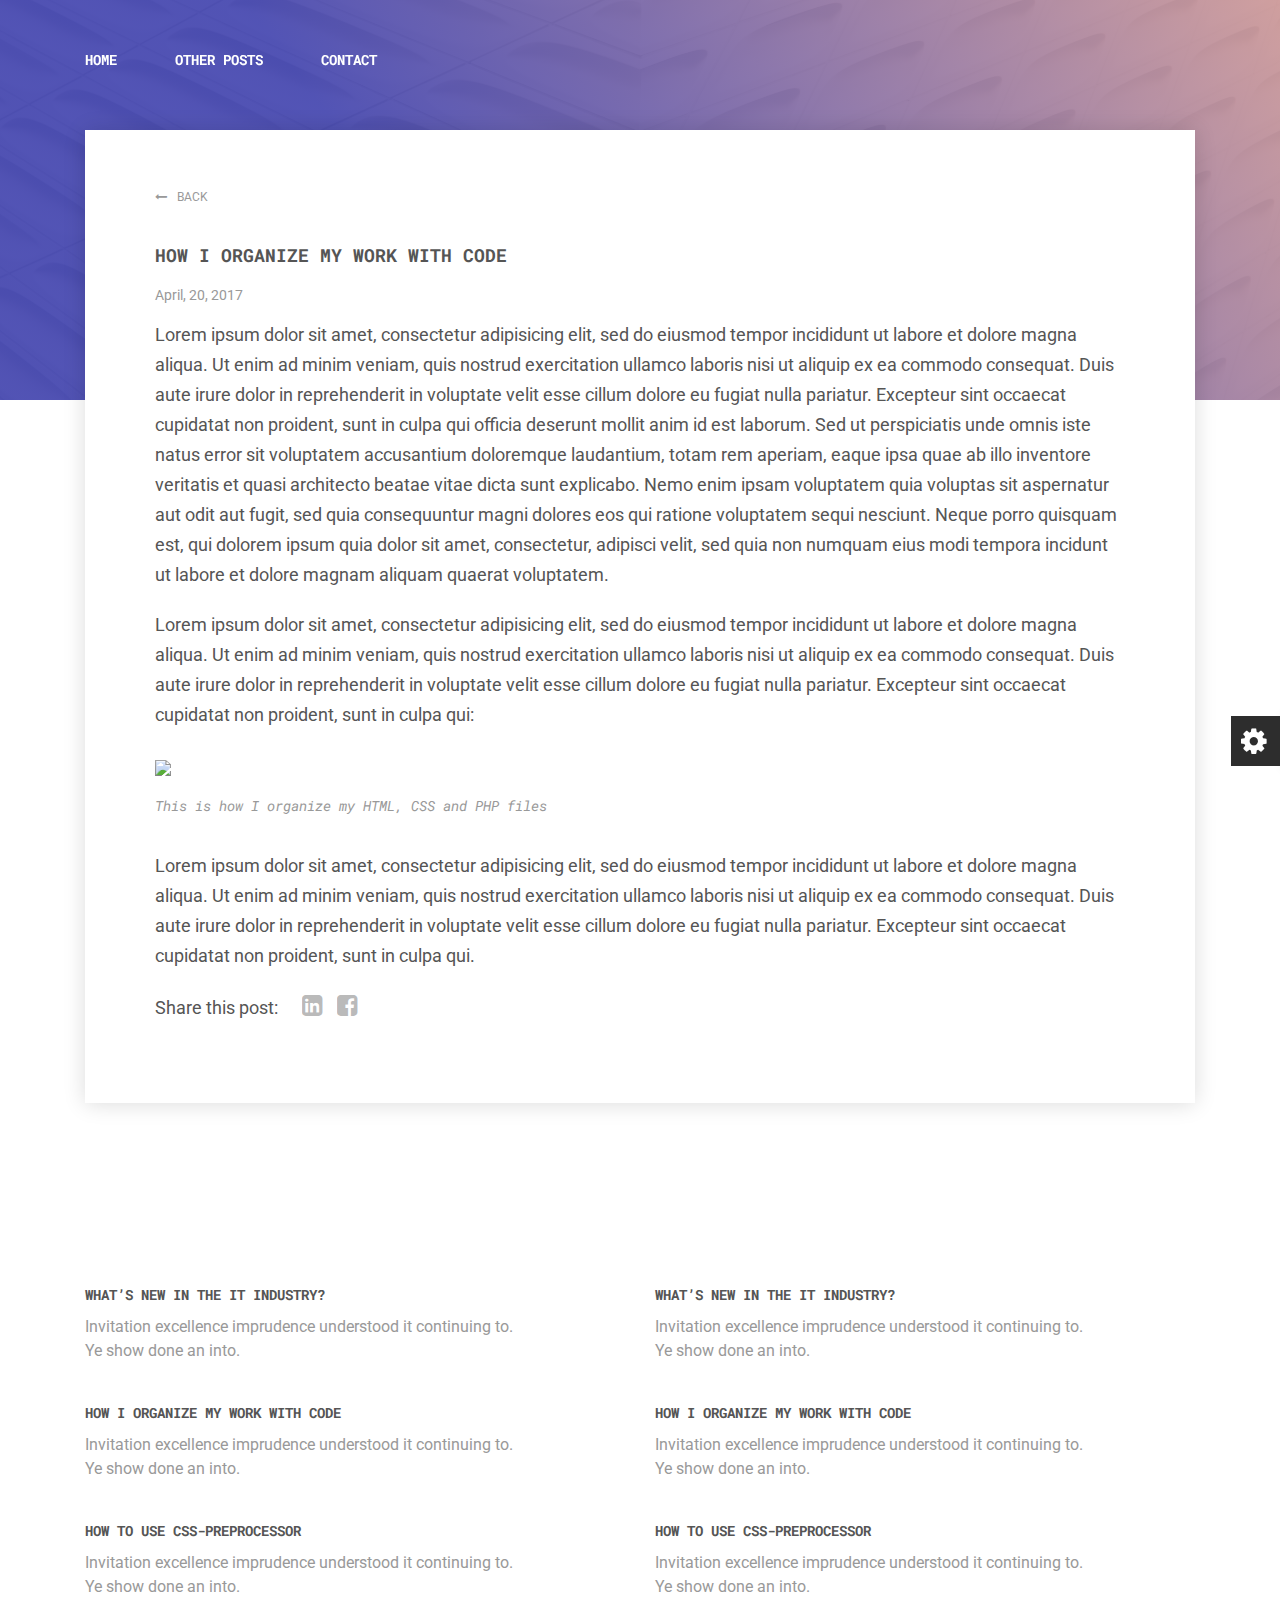
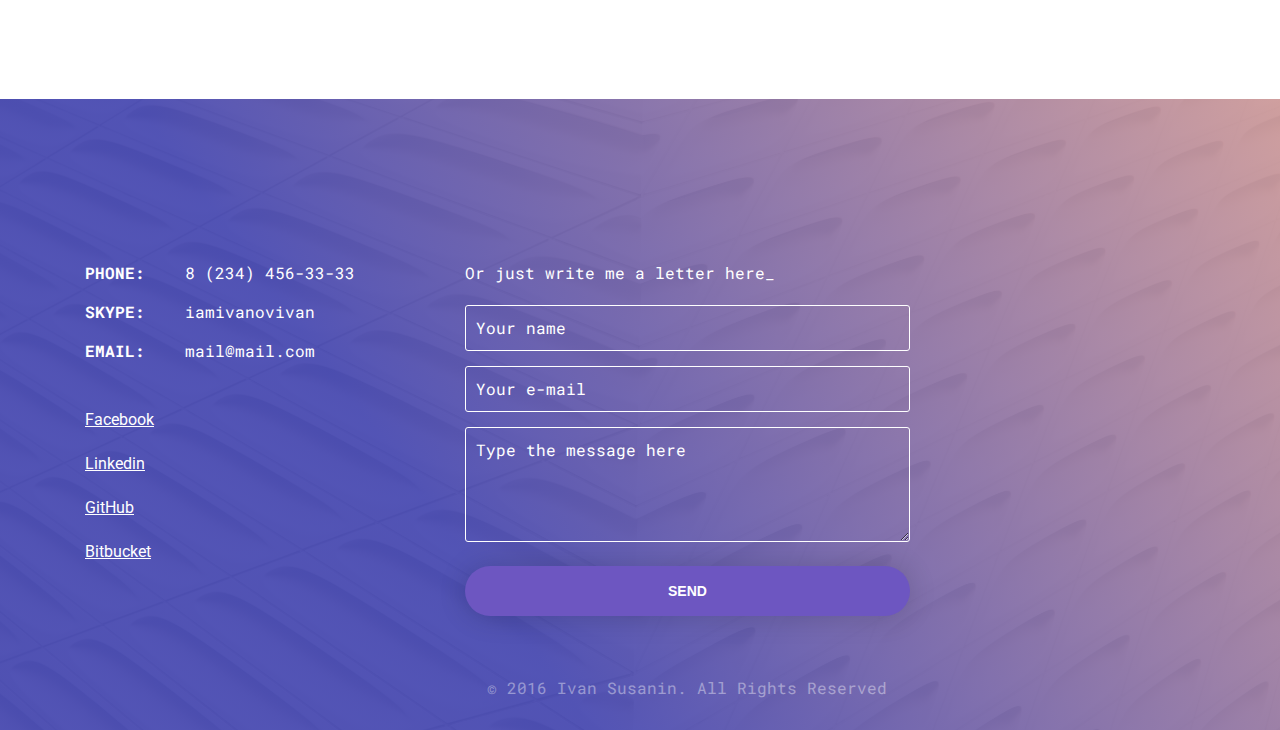
==== blog.html @ bfc5ad4e "port" ====
<!DOCTYPE html>
<html lang="en">
<head>
    <meta charset="UTF-8">
    <meta name="viewport" content="width=device-width, initial-scale=1.0">
    <meta http-equiv="X-UA-Compatible" content="ie=edge">
    <meta name="description" content="">
    <meta name="author" content="">
    <title>SpirIT 2.0</title>
    <link rel="stylesheet" href="assets/css/color.css">
    <link href="https://fonts.googleapis.com/css?family=Roboto|Roboto+Mono|Inconsolata" rel="stylesheet">
    <link href="https://cdn.materialdesignicons.com/2.0.46/css/materialdesignicons.min.css" rel="stylesheet">
</head>
<body>

    <!--Switcher-->
    <div class="style-switcher">
        <span class="style-switcher__control"></span>
        <div class="style-switcher__list">
            <a class="style-switcher__link style-switcher__link--color"></a>
            <a class="style-switcher__link style-switcher__link--mono"></a>
        </div>
    </div>
    <!--Switcher-->

    <!--Main menu-->
    <div class="menu">
        <div class="container">
            <div class="row">
                <div class="menu__wrapper d-none d-lg-block col-md-12">
                    <nav class="">
                        <ul>
                            <li><a href="index.html">Home</a></li>
                            <li><a href="#posts">other posts</a></li>
                            <li><a href="#contact">Contact</a></li>
                        </ul>
                    </nav>
                </div>
                <div class="menu__wrapper col-md-12 d-lg-none">
                    <div class="menu__mobile-button">
                        <span><i class="fa fa-bars" aria-hidden="true"></i></span>
                    </div>
                </div>
            </div>
        </div>
    </div>
    <!--Main menu-->

    <!-- Mobile menu -->
    <div class="mobile-menu d-lg-none">
        <div class="container">
            <div class="mobile-menu__close">
                <span><i class="mdi mdi-close" aria-hidden="true"></i></span>
            </div>
            <nav class="mobile-menu__wrapper">
                <ul>
                    <li><a href="index.html">Home</a></li>
                    <li><a href="#other_posts">other posts</a></li>
                    <li><a href="#contact">Contact</a></li>
                </ul>
            </nav>
        </div>
    </div>
    <!-- Mobile menu -->

    <!--Header-->
    <header class="background blog-header" style="background-image: url(assets/img/img_bg_main.jpg)">
    </header>
    <!--Header-->

    <!--Article-->
    <div class="container">
        <div class="article">
            <div class="row">
                <div class="col-md-12">
                    <a class="article__back-link" href="index.html"><i class="fa fa-long-arrow-left" aria-hidden="true"></i>Back</a>
                    <p class="article__title">How I organize my work with code</p>
                    <p class="article_date">April, 20, 2017</p>
                    <p> Lorem ipsum dolor sit amet, consectetur adipisicing elit, sed do eiusmod tempor incididunt ut
                        labore et dolore magna aliqua. Ut enim ad minim veniam, quis nostrud exercitation ullamco
                        laboris nisi ut aliquip ex ea commodo consequat. Duis aute irure dolor in reprehenderit in
                        voluptate velit esse cillum dolore eu fugiat nulla pariatur. Excepteur sint occaecat cupidatat
                        non proident, sunt in culpa qui officia deserunt mollit anim id est laborum. Sed ut
                        perspiciatis unde omnis iste natus error sit voluptatem accusantium doloremque laudantium,
                        totam rem aperiam, eaque ipsa quae ab illo inventore veritatis et quasi architecto beatae
                        vitae dicta sunt explicabo. Nemo enim ipsam voluptatem quia voluptas sit aspernatur aut odit
                        aut fugit, sed quia consequuntur magni dolores eos qui ratione voluptatem sequi nesciunt.
                        Neque porro quisquam est, qui dolorem ipsum quia dolor sit amet, consectetur, adipisci velit,
                        sed quia non numquam eius modi tempora incidunt ut labore et dolore magnam aliquam quaerat
                        voluptatem.</p>
                    <p> Lorem ipsum dolor sit amet, consectetur adipisicing elit, sed do eiusmod tempor incididunt ut
                        labore et dolore magna aliqua. Ut enim ad minim veniam, quis nostrud exercitation ullamco
                        laboris nisi ut aliquip ex ea commodo consequat. Duis aute irure dolor in reprehenderit in
                        voluptate velit esse cillum dolore eu fugiat nulla pariatur. Excepteur sint occaecat cupidatat
                        non proident, sunt in culpa qui:
                    </p>
                    <figure>
                        <img src="http://via.placeholder.com/1000x450">
                        <figcaption>This is how I organize my HTML, CSS and PHP files</figcaption>
                    </figure>
                    <p> Lorem ipsum dolor sit amet, consectetur adipisicing elit, sed do eiusmod tempor incididunt ut
                        labore et dolore magna aliqua. Ut enim ad minim veniam, quis nostrud exercitation ullamco
                        laboris nisi ut aliquip ex ea commodo consequat. Duis aute irure dolor in reprehenderit in
                        voluptate velit esse cillum dolore eu fugiat nulla pariatur. Excepteur sint occaecat cupidatat
                        non proident, sunt in culpa qui.
                    </p>
                    <p class="article__share">Share this post:
                        <a><i class="fa fa-linkedin-square"></i></a>
                        <a><i class="fa fa-facebook-square"></i></a>
                    </p>
                </div>
            </div>
        </div>
    </div>
    <!--Article-->

    <!--Other Posts-->
    <section id="posts" class="container section">
        <div class="row">
            <div class="col-md-12">
                <h2  id="other_posts" class="section__title">Other Posts_</h2>
            </div>
        </div>

        <div class="row posts">
            <div class="col-md-5 mr-auto">
                <div class="posts__item">
                    <a href="">
                        <h3 class="posts__title">What’s new in the IT Industry?</h3>
                        <p class="posts__description">Invitation excellence imprudence understood it continuing to.
                            Ye show done an into.</p>
                    </a>
                </div>
                <div class="posts__item">
                    <a href="">
                        <h3 class="posts__title">How I organize my work with code</h3>
                        <p class="posts__description">Invitation excellence imprudence understood it continuing to.
                            Ye show done an into.</p>
                    </a>
                </div>
                <div class="posts__item">
                    <a href="">
                        <h3 class="posts__title">How to use css-preprocessor</h3>
                        <p class="posts__description">Invitation excellence imprudence understood it continuing to.
                            Ye show done an into.</p>
                    </a>
                </div>
            </div>
            <div class="col-md-5 mr-auto">
                <div class="posts__item">
                    <a href="">
                        <h3 class="posts__title">What’s new in the IT Industry?</h3>
                        <p class="posts__description">Invitation excellence imprudence understood it continuing to.
                            Ye show done an into.</p>
                    </a>
                </div>
                <div class="posts__item">
                    <a href="">
                        <h3 class="posts__title">How I organize my work with code</h3>
                        <p class="posts__description">Invitation excellence imprudence understood it continuing to.
                            Ye show done an into.</p>
                    </a>
                </div>
                <div class="posts__item">
                    <a href="">
                        <h3 class="posts__title">How to use css-preprocessor</h3>
                        <p class="posts__description">Invitation excellence imprudence understood it continuing to.
                            Ye show done an into.</p>
                    </a>
                </div>
            </div>
        </div>
    </section>
    <!--Other Posts-->

    <!--Contact-->
    <div class="background" style="background-image: url(assets/img/img_bg_main.jpg)">
        <div id="contact" class="container section">
            <div class="row">
                <div class="col-md-12">
                    <p id="contacts_header" class="section__title">Get in touch_</p>
                </div>
            </div>
            <div class="row contacts">
                <div class="col-md-5 col-lg-4">
                    <div class="contacts__list">
                        <dl class="contact-list">
                            <dt>Phone:</dt>
                            <dd><a href="tel:82344563333">8 (234) 456-33-33</a></dd>
                            <dt>Skype:</dt>
                            <dd><a href="skype:iamivanovivan">iamivanovivan</a></dd>
                            <dt>Email:</dt>
                            <dd><a href="mailto:mail@mail.com">mail@mail.com</a></dd>
                        </dl>
                    </div>
                    <div class="contacts__social">
                        <ul>
                            <li><a href="">Facebook</a></li>
                            <li><a href="">Linkedin</a></li>
                            <li><a href="">GitHub</a></li>
                            <li><a href="">Bitbucket</a></li>
                        </ul>
                    </div>
                </div>
                <div class="col-md-7 col-lg-5">
                    <div class="contacts__form">
                        <p class="contacts__form-title">Or just write me a letter here_</p>
                        <form class="js-form">
                            <div class="form-group">
                                <input class="form-field js-field-name" type="text" placeholder="Your name" required>
                                <span class="form-validation"></span>
                                <span class="form-invalid-icon"><i class="mdi mdi-close" aria-hidden="true"></i></span>
                            </div>
                            <div class="form-group">
                                <input class="form-field js-field-email" type="email"  placeholder="Your e-mail" required>
                                <span class="form-validation"></span>
                                <span class="form-invalid-icon"><i class="mdi mdi-close" aria-hidden="true"></i></span>
                            </div>
                            <div class="form-group">
                                <textarea class="form-field js-field-message" placeholder="Type the message here"
                                          required></textarea>
                                <span class="form-validation"></span>
                                <span class="form-invalid-icon"><i class="mdi mdi-close" aria-hidden="true"></i></span>
                            </div>
                            <button class="site-btn site-btn--form" type="submit" value="Send">Send</button>
                        </form>
                    </div>
                    <div class="footer">
                        <p>© 2016 Ivan Susanin. All Rights Reserved</p>
                    </div>
                </div>
            </div>
        </div>
    </div>
    <!--Contact-->

    <script src="assets/js/jquery-2.2.4.min.js"></script>
    <script src="assets/js/popper.min.js"></script>
    <script src="assets/js/bootstrap.min.js"></script>
    <script src="assets/js/menu.js"></script>
    <script src="assets/js/jquery.waypoints.js"></script>
    <script src="assets/js/progress-list.js"></script>
    <script src="assets/js/section.js"></script>
    <script src="assets/js/mobile-menu.js"></script>
    <script src="assets/js/contacts.js"></script>
    <script src="assets/js/mbclicker.min.js"></script>
    <script src="assets/js/site-btn.js"></script>
    <script src="assets/js/style-switcher.js"></script>
</body>
</html>
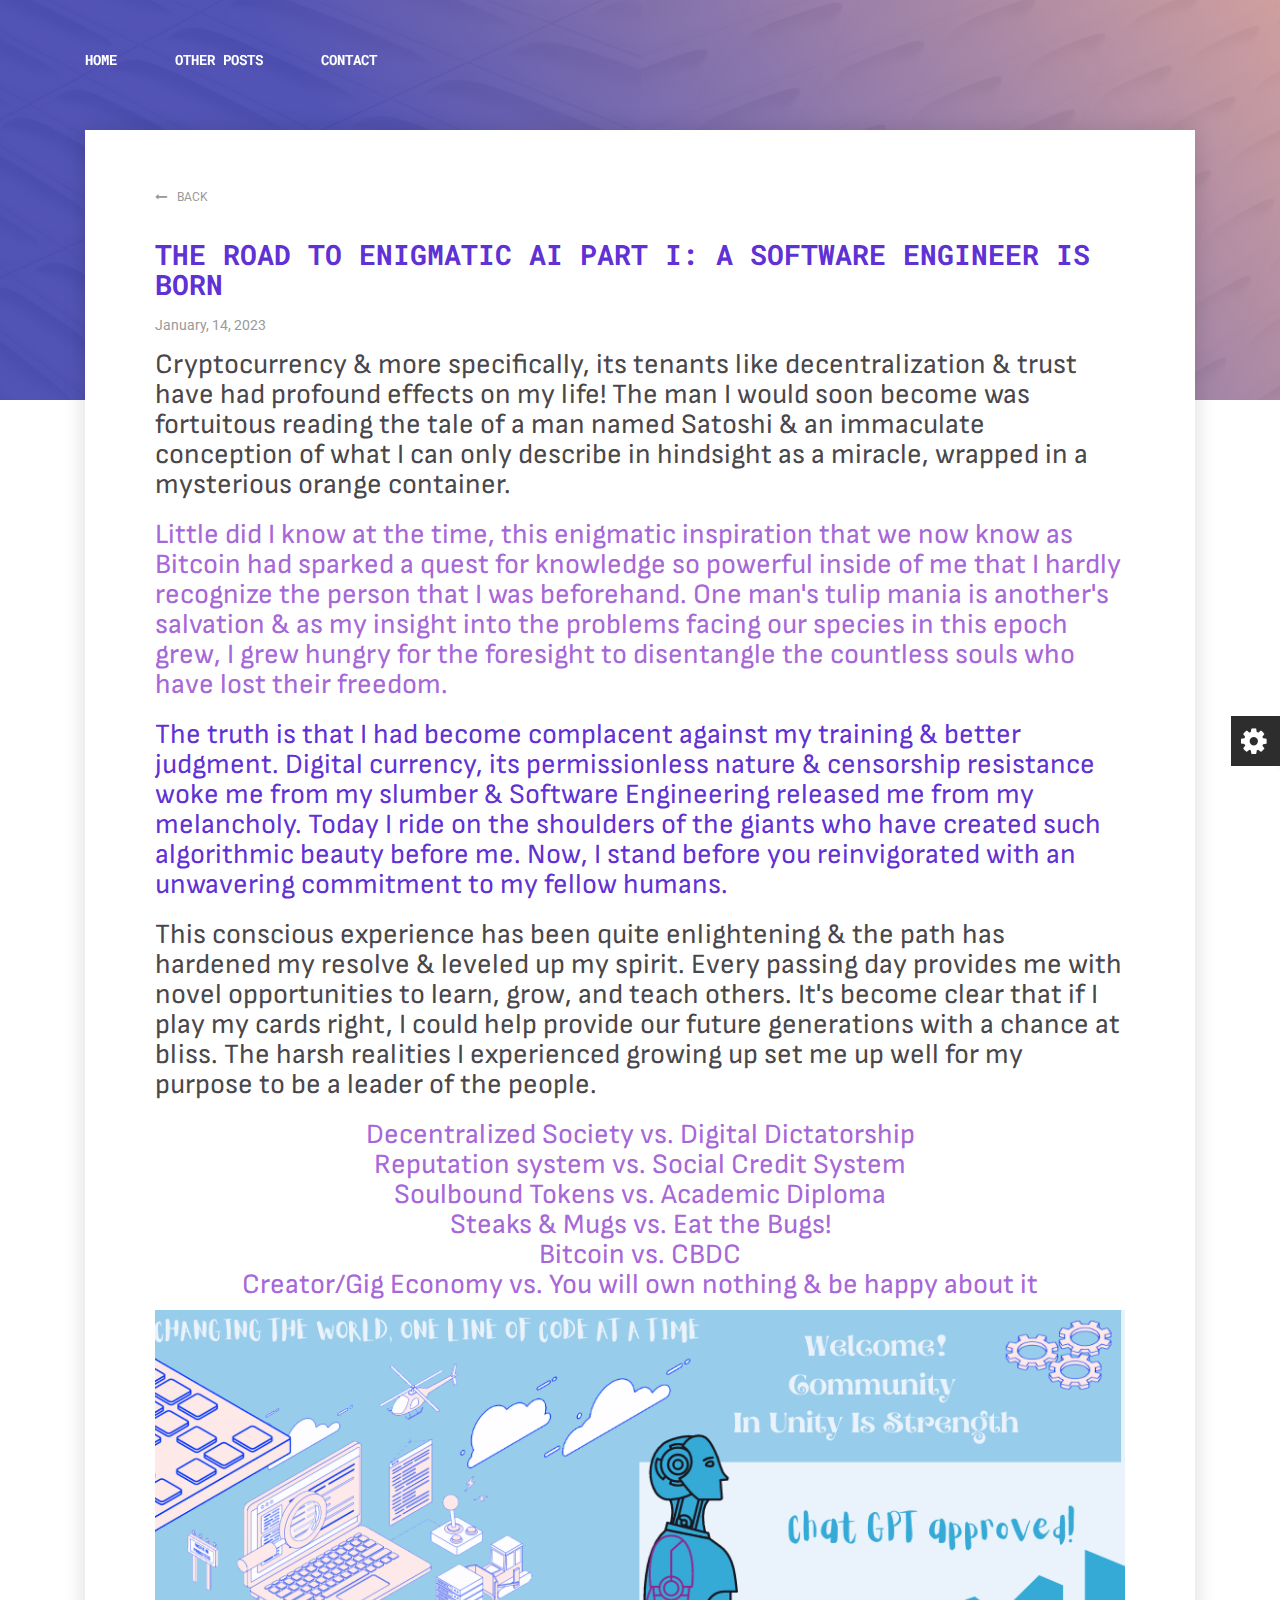
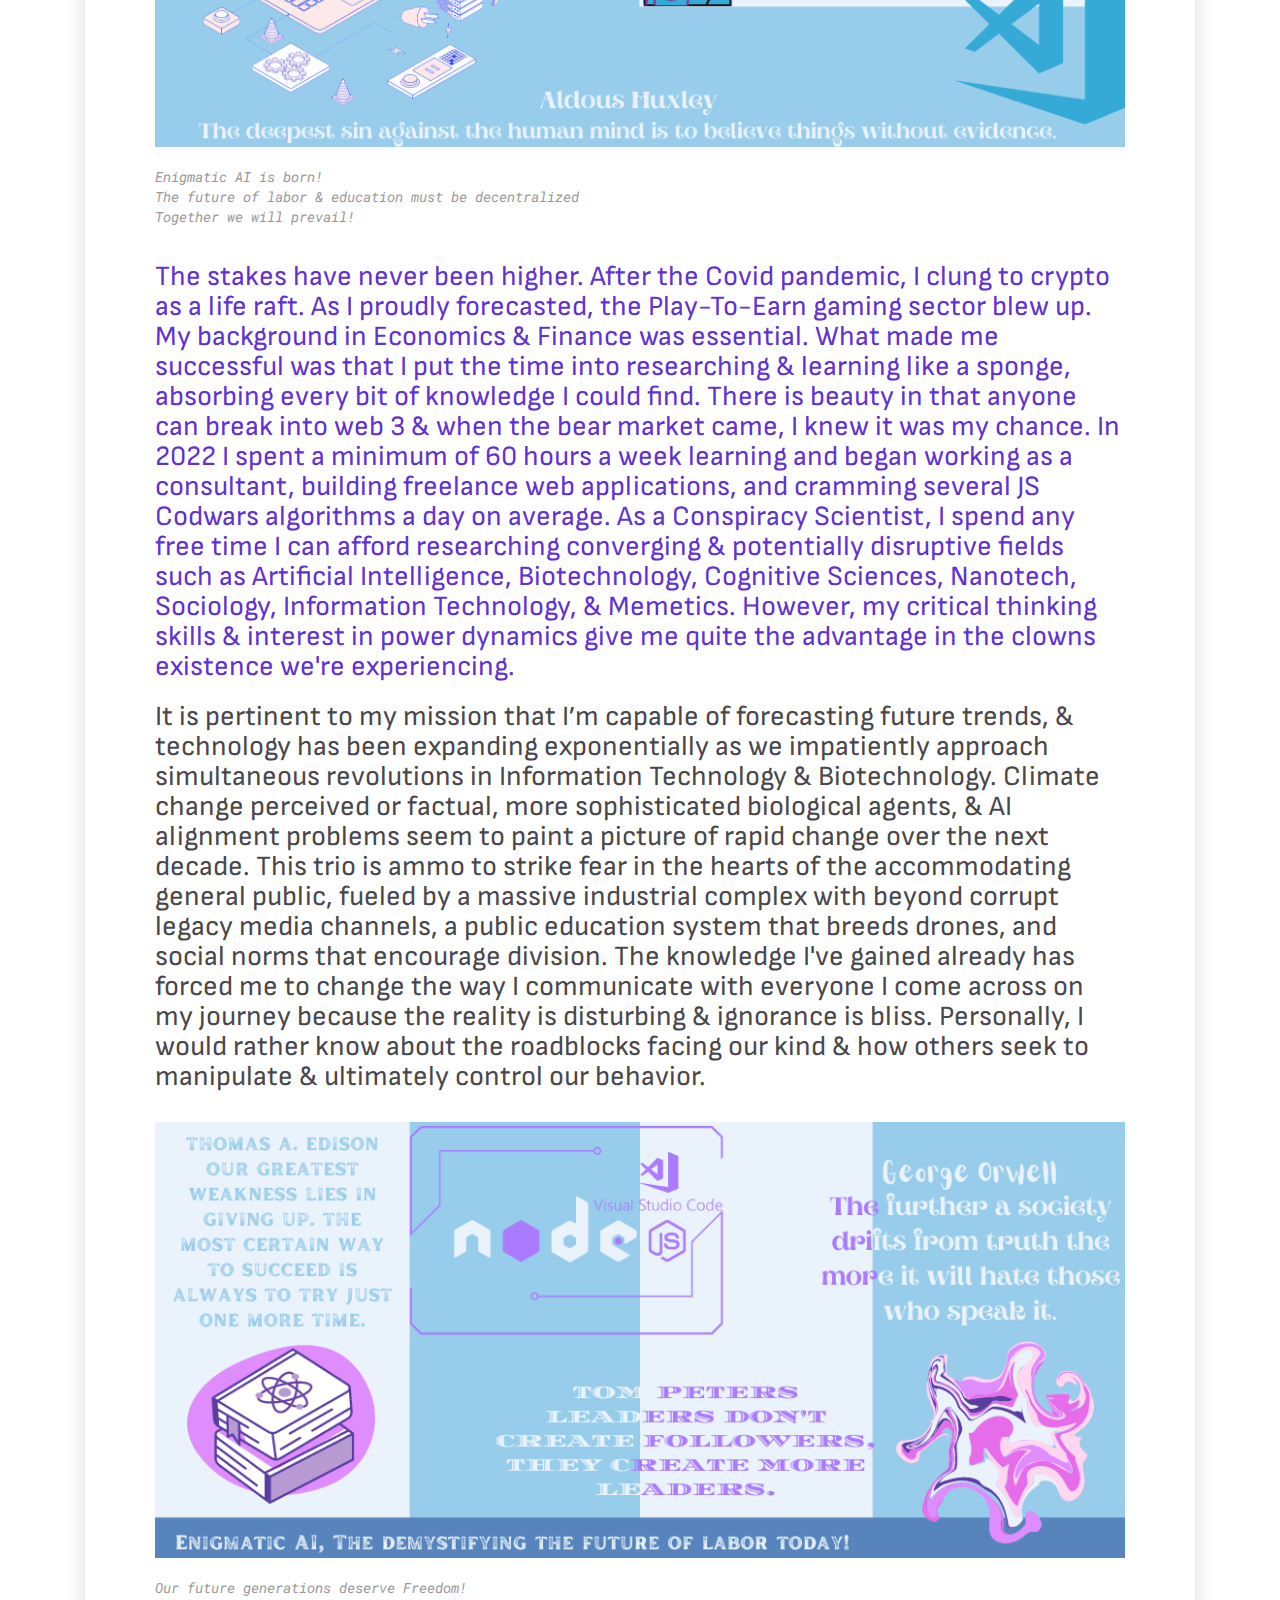
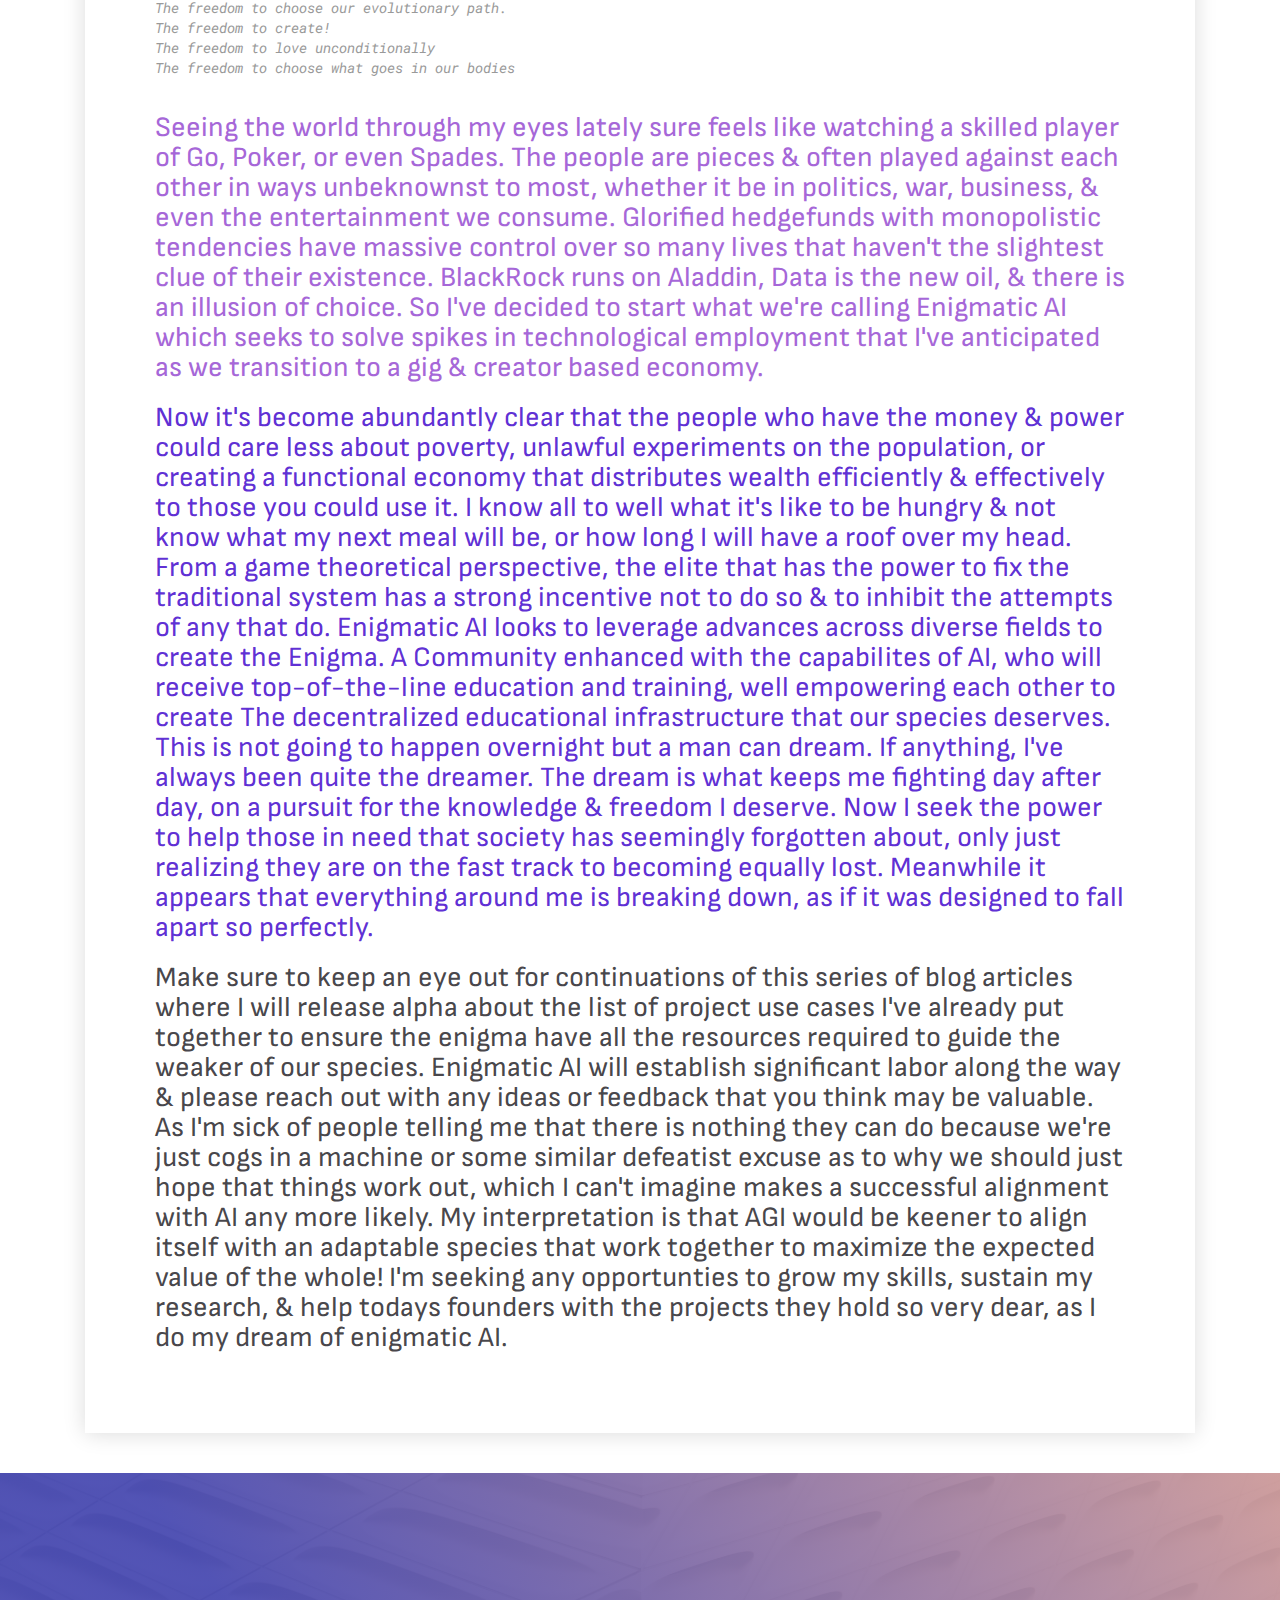
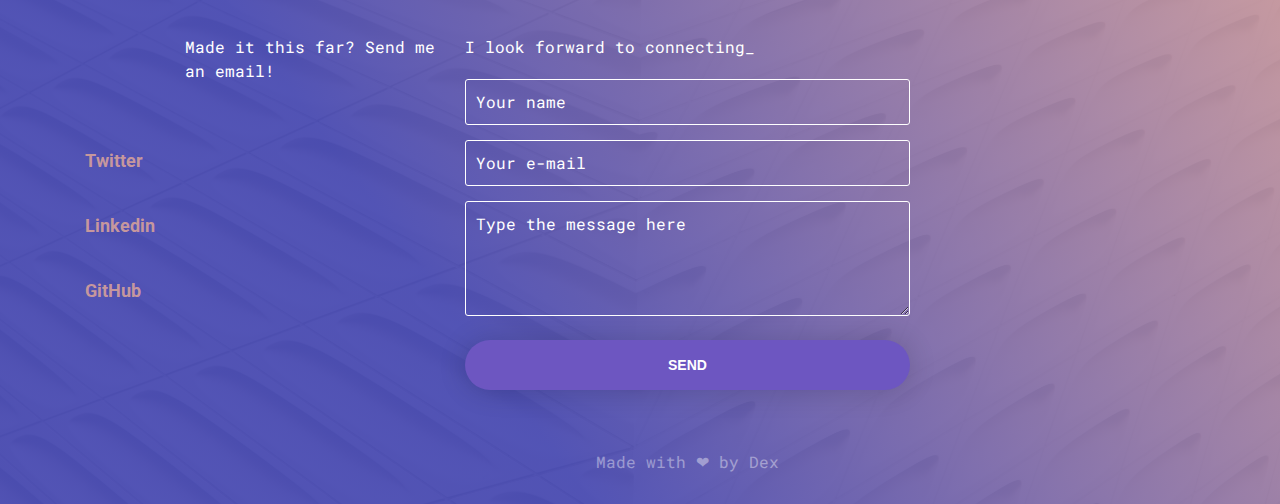
==== commit c3505770: "blogAlpha" ====
--- a/blog.html
+++ b/blog.html
@@ -6,8 +6,12 @@
     <meta http-equiv="X-UA-Compatible" content="ie=edge">
     <meta name="description" content="">
     <meta name="author" content="">
-    <title>SpirIT 2.0</title>
+    <title>Welcome</title>
+    <link rel="preconnect" href="https://fonts.googleapis.com">
+    <link rel="preconnect" href="https://fonts.gstatic.com" crossorigin>
+    <link href="https://fonts.googleapis.com/css2?family=Sofia+Sans:wght@300&display=swap" rel="stylesheet">
     <link rel="stylesheet" href="assets/css/color.css">
+    <link rel = 'stylesheet' href="assets/css/custom.css">
     <link href="https://fonts.googleapis.com/css?family=Roboto|Roboto+Mono|Inconsolata" rel="stylesheet">
     <link href="https://cdn.materialdesignicons.com/2.0.46/css/materialdesignicons.min.css" rel="stylesheet">
 </head>
@@ -74,40 +78,96 @@
             <div class="row">
                 <div class="col-md-12">
                     <a class="article__back-link" href="index.html"><i class="fa fa-long-arrow-left" aria-hidden="true"></i>Back</a>
-                    <p class="article__title">How I organize my work with code</p>
-                    <p class="article_date">April, 20, 2017</p>
-                    <p> Lorem ipsum dolor sit amet, consectetur adipisicing elit, sed do eiusmod tempor incididunt ut
-                        labore et dolore magna aliqua. Ut enim ad minim veniam, quis nostrud exercitation ullamco
-                        laboris nisi ut aliquip ex ea commodo consequat. Duis aute irure dolor in reprehenderit in
-                        voluptate velit esse cillum dolore eu fugiat nulla pariatur. Excepteur sint occaecat cupidatat
-                        non proident, sunt in culpa qui officia deserunt mollit anim id est laborum. Sed ut
-                        perspiciatis unde omnis iste natus error sit voluptatem accusantium doloremque laudantium,
-                        totam rem aperiam, eaque ipsa quae ab illo inventore veritatis et quasi architecto beatae
-                        vitae dicta sunt explicabo. Nemo enim ipsam voluptatem quia voluptas sit aspernatur aut odit
-                        aut fugit, sed quia consequuntur magni dolores eos qui ratione voluptatem sequi nesciunt.
-                        Neque porro quisquam est, qui dolorem ipsum quia dolor sit amet, consectetur, adipisci velit,
-                        sed quia non numquam eius modi tempora incidunt ut labore et dolore magnam aliquam quaerat
-                        voluptatem.</p>
-                    <p> Lorem ipsum dolor sit amet, consectetur adipisicing elit, sed do eiusmod tempor incididunt ut
-                        labore et dolore magna aliqua. Ut enim ad minim veniam, quis nostrud exercitation ullamco
-                        laboris nisi ut aliquip ex ea commodo consequat. Duis aute irure dolor in reprehenderit in
-                        voluptate velit esse cillum dolore eu fugiat nulla pariatur. Excepteur sint occaecat cupidatat
-                        non proident, sunt in culpa qui:
+                    <p class="article__title lit">The road to Enigmatic AI  Part I: A Software Engineer is Born </p>
+                    <p class="article_date">January, 14, 2023</p>
+                    <p id="para"> Cryptocurrency & more specifically, its tenants like decentralization & trust have had profound effects on my life!  The man I would soon become was fortuitous reading the tale of 
+                        a man named Satoshi & an immaculate conception of what I can only describe in hindsight as a miracle, wrapped in a mysterious orange container. 
+                        </p><p class="semi">
+                        Little did I know at the time, this enigmatic inspiration that we now know as Bitcoin had sparked a quest for knowledge so powerful inside of me that
+                         I hardly recognize the person that I was beforehand.  One man's tulip mania is another's salvation & as my insight into the problems facing our 
+                         species in this epoch grew, I grew hungry for the foresight to disentangle the countless souls who have lost their freedom.  
+                    </p><p class="lit">
+                        The truth is that I had become complacent against my training & better judgment.  Digital currency, its permissionless nature & censorship resistance 
+                        woke me from my slumber & Software Engineering released me from my melancholy.  Today I ride on the shoulders of the giants who have created such 
+                        algorithmic beauty before me.  Now, I stand before you reinvigorated with an unwavering commitment to my fellow humans.  
+                        </p><p id="para">
+                        This conscious experience has been quite enlightening & the path has hardened my resolve & leveled up my spirit.  Every passing day provides me 
+                        with novel opportunities to learn, grow, and teach others.  It's become clear that if I play my cards right, I could help provide our future 
+                        generations with a chance at bliss.  The harsh realities I experienced growing up set me up well for my purpose to be a leader of the people. </p>
+                   
+                   
+                   
+                        <ol class="semi list">
+                            <li>Decentralized Society vs. Digital Dictatorship</li>
+                            <li>Reputation system vs. Social Credit System</li>
+                            <li>Soulbound Tokens vs. Academic Diploma </li>
+                            <li>Steaks & Mugs vs. Eat the Bugs!</li>
+                            <li> Bitcoin vs. CBDC</li>
+                            <li> Creator/Gig Economy vs. You will own nothing & be happy about it</li>
+                            </ol>
+                           
+                     <figure>
+                        <img src="assets/img/blogOne.png">
+                        <figcaption class="lit">Enigmatic AI is born! <br>  The future of labor & education must be decentralized <br>  Together we will prevail!</figcaption>
+                    </figure>
+
+
+                    <p class="lit"> The stakes have never been higher.  After the Covid pandemic, I clung to crypto as a life raft.  As I proudly forecasted, the Play-To-Earn
+                         gaming sector blew up.  My background in Economics & Finance was essential.  What made me successful was that I put the time into researching 
+                         & learning like a sponge, absorbing every bit of knowledge I could find.   There is beauty in that anyone can break into web 3 & when the bear
+                          market came, I knew it was my chance.  In 2022 I spent a minimum of 60 hours a week learning and began working as a consultant, building 
+                          freelance web applications, and cramming several JS Codwars algorithms a day on average.  As a Conspiracy Scientist, I spend any free time 
+                          I can afford researching converging & potentially disruptive fields such as Artificial Intelligence, Biotechnology, Cognitive Sciences,
+                          Nanotech, Sociology, Information Technology, & Memetics.  However, my critical thinking skills & interest in power dynamics give me quite
+                           the advantage in the clowns existence we're experiencing.
+                    </p>
+                    <p id="para">
+                        It is pertinent to my mission that I’m capable of forecasting future trends, & technology has been expanding exponentially as we
+                         impatiently approach simultaneous revolutions in Information Technology & Biotechnology. 
+
+Climate change perceived or factual, more sophisticated biological agents, & AI alignment problems seem to paint a picture of rapid change over the next decade.  
+This trio is ammo to strike fear in the hearts of the accommodating general public, fueled by a massive industrial complex with beyond corrupt legacy 
+media channels, a public education system that breeds drones, and social norms that encourage division.  The knowledge I've gained already has forced me to change the way I 
+communicate with everyone I come across on my journey because the reality is disturbing & ignorance is bliss.  Personally, I would rather know about 
+the roadblocks facing our kind & how others seek to manipulate & ultimately control our behavior. 
+
                     </p>
                     <figure>
-                        <img src="http://via.placeholder.com/1000x450">
-                        <figcaption>This is how I organize my HTML, CSS and PHP files</figcaption>
+                        <img src="assets/img/blogTwo.png">
+                        <figcaption class="lit">Our future generations deserve Freedom! <br>  The freedom to choose our evolutionary path. <br>  The freedom to create! <br> The freedom to love unconditionally <br> The freedom to choose what goes in our bodies </figcaption>
                     </figure>
-                    <p> Lorem ipsum dolor sit amet, consectetur adipisicing elit, sed do eiusmod tempor incididunt ut
-                        labore et dolore magna aliqua. Ut enim ad minim veniam, quis nostrud exercitation ullamco
-                        laboris nisi ut aliquip ex ea commodo consequat. Duis aute irure dolor in reprehenderit in
-                        voluptate velit esse cillum dolore eu fugiat nulla pariatur. Excepteur sint occaecat cupidatat
-                        non proident, sunt in culpa qui.
+
+
+
+                    <p class="semi">
+                        Seeing the world through my eyes lately sure feels like watching a skilled player of Go, Poker, or even Spades.  The people are
+                         pieces & often played against each other in ways unbeknownst to most, whether it be in politics, war, business, & even 
+                         the entertainment we consume.  Glorified hedgefunds with monopolistic tendencies have massive control over so many lives that haven't the slightest clue 
+                         of their existence. BlackRock runs on Aladdin, Data is the new oil, & there is an illusion of choice.
+                          So I've decided to start what we're calling Enigmatic AI which seeks to solve spikes in 
+                         technological employment that I've anticipated as we transition to a gig & creator based economy. 
+                         
+                         
+                         </p><p class="lit">Now it's become abundantly clear that the people who have the 
+                         money & power could care less about poverty, unlawful experiments on the population, or creating a functional economy that 
+                         distributes wealth efficiently & effectively to those you could use it.  I know all to well what it's like to be hungry & not know
+                         what my next meal will be, or how long I will have a roof over my head.  From a game theoretical perspective, the elite that has the power to fix the 
+                         traditional system has a strong incentive not to do so & to inhibit the attempts of any that do.  Enigmatic AI looks to leverage 
+                         advances across diverse fields to create the Enigma.  A Community enhanced with the capabilites of AI, who will receive
+                          top-of-the-line education and training, well empowering each other to create The decentralized educational infrastructure
+                           that our species deserves.  This is not going to happen overnight but a man can dream.  If anything, I've always been quite the dreamer.  The dream is what keeps me fighting
+                           day after day, on a pursuit for the knowledge & freedom I deserve. Now I seek the power to help those in need that society has seemingly forgotten about, only just realizing they are 
+                           on the fast track to becoming equally lost.  Meanwhile it appears that everything around me is breaking down, as if it was designed to fall apart so perfectly.
+
+                     </p>   <p id="para">
+Make sure to keep an eye out for continuations of this series of blog articles where I will release alpha about the list of project use cases I've
+ already put together to ensure the enigma have all the resources required to guide the weaker of our species.  Enigmatic AI will establish significant 
+ labor along the way & please reach out with any ideas or feedback that you think may be valuable.  As I'm sick of people telling me that there is 
+ nothing they can do because we're just cogs in a machine or some similar defeatist excuse as to why we should just hope that things work out,
+  which I can't imagine makes a successful alignment with AI any more likely.  My interpretation is that AGI would be keener to align itself with 
+  an adaptable species that work together to maximize the expected value of the whole!  I'm seeking any opportunties to grow my skills, sustain my research,
+  & help todays founders with the projects they hold so very dear, as I do my dream of enigmatic AI.
                     </p>
-                    <p class="article__share">Share this post:
-                        <a><i class="fa fa-linkedin-square"></i></a>
-                        <a><i class="fa fa-facebook-square"></i></a>
-                    </p>
                 </div>
             </div>
         </div>
@@ -115,7 +175,7 @@
     <!--Article-->
 
     <!--Other Posts-->
-    <section id="posts" class="container section">
+    <!-- <section id="posts" class="container section">
         <div class="row">
             <div class="col-md-12">
                 <h2  id="other_posts" class="section__title">Other Posts_</h2>
@@ -170,69 +230,70 @@
                 </div>
             </div>
         </div>
-    </section>
+    </section> -->
     <!--Other Posts-->
 
     <!--Contact-->
-    <div class="background" style="background-image: url(assets/img/img_bg_main.jpg)">
-        <div id="contact" class="container section">
-            <div class="row">
-                <div class="col-md-12">
-                    <p id="contacts_header" class="section__title">Get in touch_</p>
-                </div>
-            </div>
-            <div class="row contacts">
-                <div class="col-md-5 col-lg-4">
-                    <div class="contacts__list">
-                        <dl class="contact-list">
-                            <dt>Phone:</dt>
-                            <dd><a href="tel:82344563333">8 (234) 456-33-33</a></dd>
-                            <dt>Skype:</dt>
-                            <dd><a href="skype:iamivanovivan">iamivanovivan</a></dd>
-                            <dt>Email:</dt>
-                            <dd><a href="mailto:mail@mail.com">mail@mail.com</a></dd>
-                        </dl>
-                    </div>
-                    <div class="contacts__social">
-                        <ul>
-                            <li><a href="">Facebook</a></li>
-                            <li><a href="">Linkedin</a></li>
-                            <li><a href="">GitHub</a></li>
-                            <li><a href="">Bitbucket</a></li>
-                        </ul>
-                    </div>
-                </div>
-                <div class="col-md-7 col-lg-5">
-                    <div class="contacts__form">
-                        <p class="contacts__form-title">Or just write me a letter here_</p>
-                        <form class="js-form">
-                            <div class="form-group">
-                                <input class="form-field js-field-name" type="text" placeholder="Your name" required>
-                                <span class="form-validation"></span>
-                                <span class="form-invalid-icon"><i class="mdi mdi-close" aria-hidden="true"></i></span>
-                            </div>
-                            <div class="form-group">
-                                <input class="form-field js-field-email" type="email"  placeholder="Your e-mail" required>
-                                <span class="form-validation"></span>
-                                <span class="form-invalid-icon"><i class="mdi mdi-close" aria-hidden="true"></i></span>
-                            </div>
-                            <div class="form-group">
-                                <textarea class="form-field js-field-message" placeholder="Type the message here"
-                                          required></textarea>
-                                <span class="form-validation"></span>
-                                <span class="form-invalid-icon"><i class="mdi mdi-close" aria-hidden="true"></i></span>
-                            </div>
-                            <button class="site-btn site-btn--form" type="submit" value="Send">Send</button>
-                        </form>
-                    </div>
-                    <div class="footer">
-                        <p>© 2016 Ivan Susanin. All Rights Reserved</p>
-                    </div>
-                </div>
-            </div>
-        </div>
-    </div>
-    <!--Contact-->
+  <div class="background" style="background-image: url(assets/img/img_bg_main.jpg)">
+    <div id="contact" class="container section">
+      <div class="row">
+        <div class="col-md-12">
+          <p id="contacts_header" class="section__title">Let's grow together_</p>
+        </div>
+      </div>
+      <div class="row contacts">
+        <div class="col-md-5 col-lg-4">
+          <div class="contacts__list">
+            <dl class="contact-list">
+              <!-- <dt>Phone:</dt>
+              <dd><a href="tel:82344563333">8 (234) 456-33-33</a></dd>
+              <dt>Skype:</dt>
+              <dd><a href="skype:iamivanovivan">iamivanovivan</a></dd>
+              <dt>Email:</dt> -->
+              <dd><a href="mailto:dexterwray@proton.me">Made it this far? Send me an email!</a></dd>
+            </dl>
+          </div>
+          <div class="contacts__social1">
+            <ul>
+              <li><a href="https://twitter.com/DexterMatis0489">Twitter</a></li>
+              <li><a href="https://www.linkedin.com/in/dexter-matis-430261243">Linkedin</a></li>
+              <li><a href="https://github.com/NFTZ4DAYZ">GitHub</a></li>
+              <!-- <li><a href="">Bitbucket</a></li> -->
+            </ul>
+          </div>
+        </div>
+        <div class="col-md-7 col-lg-5">
+          <div class="contacts__form">
+            <p class="contacts__form-title">I look forward to connecting_</p>
+
+            <form class="js-form" name="contact" data-netlify="true" method="POST">
+
+              <div class="form-group">
+                <input class="form-field js-field-name" type="text" placeholder="Your name" required>
+                <span class="form-validation"></span>
+                <span class="form-invalid-icon"><i class="mdi mdi-close" aria-hidden="true"></i></span>
+              </div>
+              <div class="form-group">
+                <input class="form-field js-field-email" type="email"  placeholder="Your e-mail" required>
+                <span class="form-validation"></span>
+                <span class="form-invalid-icon"><i class="mdi mdi-close" aria-hidden="true"></i></span>
+              </div>
+              <div class="form-group">
+                <textarea class="form-field js-field-message" placeholder="Type the message here" required></textarea>
+                <span class="form-validation"></span>
+                <span class="form-invalid-icon"><i class="mdi mdi-close" aria-hidden="true"></i></span>
+              </div>
+              <button class="site-btn site-btn--form" type="submit" value="Send">Send</button>
+            </form>
+          </div>
+          <div class="footer">
+            <p>Made with &#10084; by Dex</p>
+          </div>
+        </div>
+      </div>
+    </div>
+  </div>
+<!--Contact-->
 
     <script src="assets/js/jquery-2.2.4.min.js"></script>
     <script src="assets/js/popper.min.js"></script>
@@ -247,4 +308,4 @@
     <script src="assets/js/site-btn.js"></script>
     <script src="assets/js/style-switcher.js"></script>
 </body>
-</html>
+</html>--- a/assets/css/custom.css
+++ b/assets/css/custom.css
@@ -0,0 +1,118 @@
+.center {
+    text-align: center;
+   
+}
+ ul li {
+    text-decoration: none;
+    color: rgb(128, 22, 215);
+    font-weight: bold;
+}
+
+.contacts__social1 a {
+    color: hsla(0,34%,71%,.95);
+    text-decoration: none;
+    padding: 6px 0;
+    line-height: 65px;
+    transition: all .3s;
+    font-weight: bold;
+}
+
+.up {
+     margin-bottom: 50px; 
+}
+@media only screen and (min-width: 1000px) {
+    .btn {
+        background-color: #6d56c1;
+        height: 50px;
+        border-radius: 25px;
+        font-size: 14px;
+        line-height: 20px;
+        text-transform: uppercase;
+        padding: 15px;
+        min-width: 170px;
+        text-align: center;
+        display: inline-block;
+        color: #fff!important;
+        font-weight: 600;
+        overflow: hidden;
+        margin-right: 60em;
+        margin-top: 40px;
+    }
+
+    
+.btn img {
+    height: 14px;
+    margin-top: -5px;
+    margin-right: 5px;
+    width: 25px;
+    height: 20px;
+
+}
+    }
+
+@media only screen and (max-width: 1000px) {
+    .btn {
+        display: none;
+
+    }
+
+    .btn img {
+        display: none;
+    }
+}
+  
+  
+
+
+
+.text {
+    font-weight: bold;
+    color: #6d56c1;
+    display: inline-block;
+}
+
+.banner {
+
+   max-width: 90%;
+   border-radius: 5em;
+
+}
+
+.logo{
+    text-align: center;
+    margin-bottom: 3.5em;
+
+}
+
+.max {
+    max-width: 90%;
+}
+
+
+#para {
+    color: rgba(61, 59, 65, 0.95);
+    font-size: 1.75rem;
+    font-family: 'Sofia Sans', sans-serif;
+
+
+}
+
+.lit {
+    color:  rgba(86, 36, 210, 0.95);
+    font-size: 1.75rem;
+    font-family: 'Sofia Sans', sans-serif;
+}
+
+.semi {
+    color:rgb(166, 103, 216);
+    font-size: 1.75rem;
+    font-family: 'Sofia Sans', sans-serif;
+
+}
+
+.list {
+    text-align: center;
+
+
+}
+ 